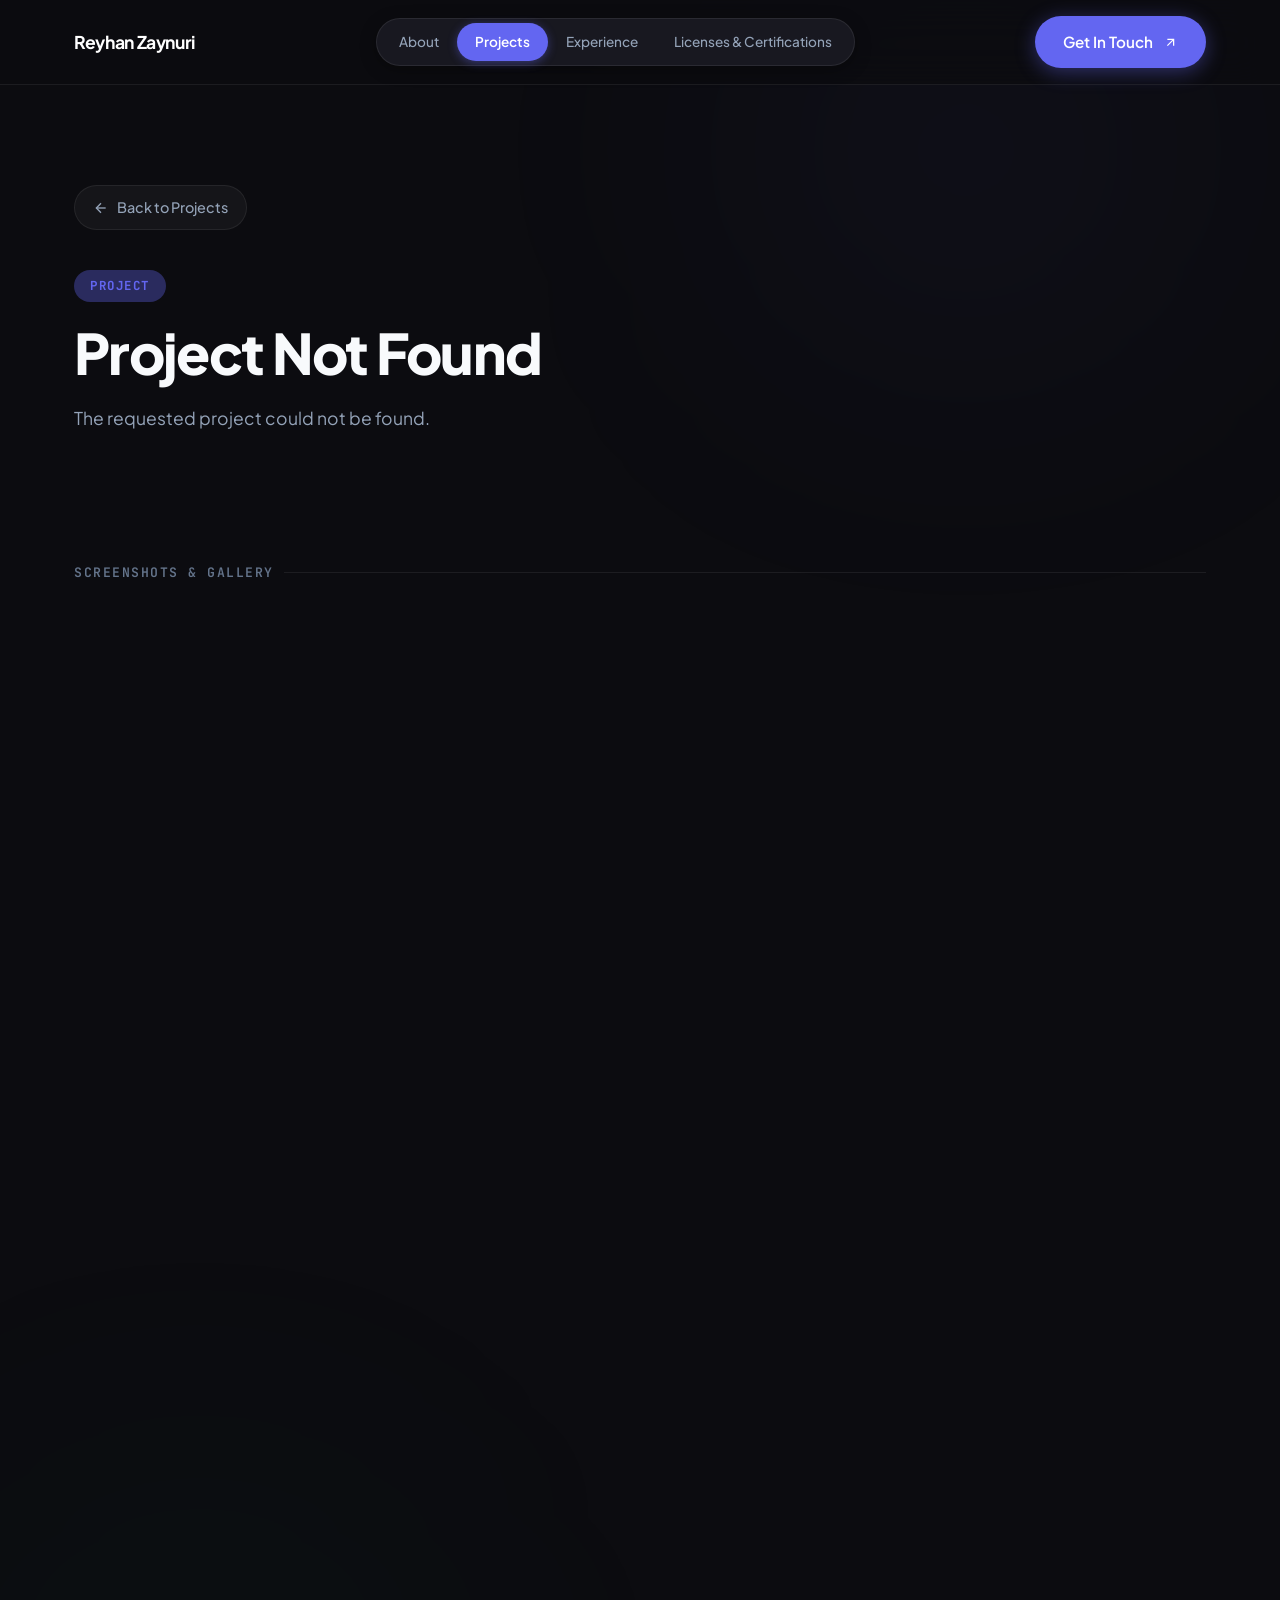
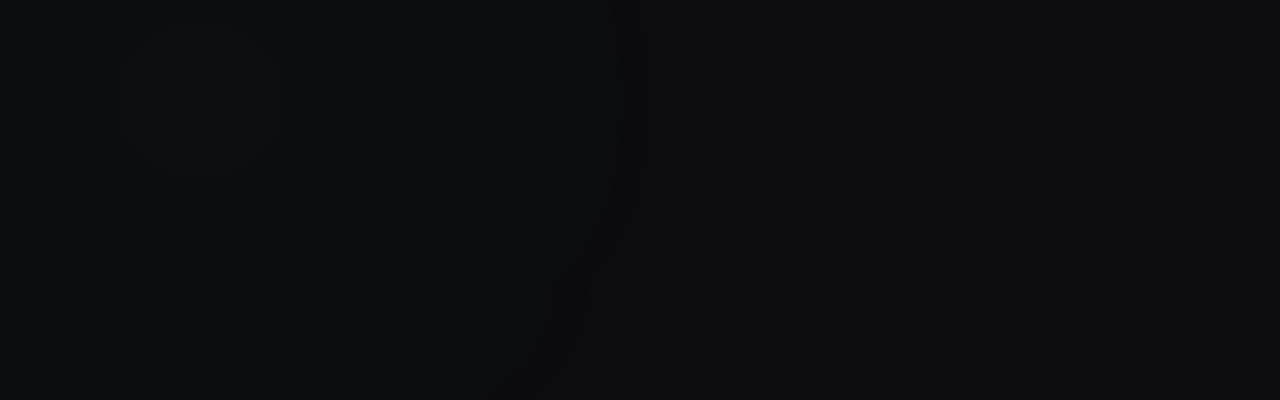
==== project.html @ a76ff831 "feat: add project detail page and screenshot gallery assets" ====
<!DOCTYPE html>
<html lang="en">

<head>
    <meta charset="UTF-8">
    <meta name="viewport" content="width=device-width, initial-scale=1.0">
    <title>Project Detail — Reyhan Zaynuri</title>
    <meta name="description" content="Project detail and screenshot gallery — Reyhan Zaynuri Software Engineer Portfolio.">

    <!-- Google Fonts -->
    <link rel="preconnect" href="https://fonts.googleapis.com">
    <link rel="preconnect" href="https://fonts.gstatic.com" crossorigin>
    <link
        href="https://fonts.googleapis.com/css2?family=Plus+Jakarta+Sans:wght@300;400;500;600;700;800&family=JetBrains+Mono:wght@400;500&display=swap"
        rel="stylesheet">

    <!-- Shared Stylesheet -->
    <link rel="stylesheet" href="style.css">

    <style>
        /* === Project Detail Page Styles === */

        .project-detail-page {
            min-height: 100vh;
            padding-top: 100px;
            padding-bottom: 80px;
        }

        /* Back Navigation */
        .back-nav {
            display: inline-flex;
            align-items: center;
            gap: 8px;
            color: var(--text-secondary);
            text-decoration: none;
            font-size: 0.9rem;
            font-weight: 500;
            padding: 10px 18px;
            border-radius: var(--radius-full);
            background: rgba(255, 255, 255, 0.04);
            border: 1px solid var(--border-subtle);
            transition: var(--transition);
            margin-bottom: 40px;
        }

        .back-nav:hover {
            color: var(--text-primary);
            background: rgba(255, 255, 255, 0.08);
            border-color: var(--border-hover);
        }

        .back-nav svg {
            transition: transform 0.2s ease;
        }

        .back-nav:hover svg {
            transform: translateX(-3px);
        }

        /* Project Hero Header */
        .project-hero {
            margin-bottom: 52px;
        }

        .project-hero-badge {
            display: inline-flex;
            align-items: center;
            gap: 8px;
            background: var(--accent-purple-glow);
            color: var(--accent-purple);
            padding: 6px 16px;
            border-radius: var(--radius-full);
            font-size: 0.78rem;
            font-weight: 700;
            font-family: var(--font-mono);
            letter-spacing: 1.5px;
            text-transform: uppercase;
            margin-bottom: 18px;
        }

        .project-hero-title {
            font-size: clamp(2.2rem, 5vw, 3.5rem);
            font-weight: 800;
            color: var(--text-primary);
            letter-spacing: -0.03em;
            line-height: 1.15;
            margin-bottom: 18px;
        }

        .project-hero-desc {
            font-size: 1.1rem;
            color: var(--text-secondary);
            line-height: 1.75;
            max-width: 700px;
        }

        /* Tech Stack Pills */
        .project-tech-stack {
            display: flex;
            flex-wrap: wrap;
            gap: 10px;
            margin-top: 28px;
        }

        .project-tech-stack .tag {
            font-size: 0.82rem;
            padding: 7px 16px;
            border-radius: var(--radius-full);
            background: rgba(255, 255, 255, 0.05);
            border: 1px solid var(--border-subtle);
            color: var(--text-secondary);
            font-weight: 500;
        }

        /* Gallery Section */
        .gallery-section {
            margin-top: 20px;
        }

        .gallery-label {
            display: flex;
            align-items: center;
            gap: 10px;
            font-family: var(--font-mono);
            font-size: 0.82rem;
            font-weight: 600;
            color: var(--text-muted);
            letter-spacing: 1.5px;
            text-transform: uppercase;
            margin-bottom: 28px;
        }

        .gallery-label::after {
            content: '';
            flex: 1;
            height: 1px;
            background: var(--border-subtle);
        }

        /* Masonry-style gallery grid */
        .gallery-grid {
            display: grid;
            grid-template-columns: repeat(auto-fill, minmax(320px, 1fr));
            gap: 18px;
        }

        .gallery-item {
            position: relative;
            border-radius: var(--radius-lg);
            overflow: hidden;
            background: var(--bg-card);
            border: 1px solid var(--border-card);
            cursor: pointer;
            transition: var(--transition);
        }

        .gallery-item:hover {
            border-color: var(--border-hover);
            transform: translateY(-4px);
            box-shadow: 0 16px 48px rgba(99, 102, 241, 0.12);
        }

        .gallery-item img {
            width: 100%;
            height: auto;
            display: block;
            transition: transform 0.4s cubic-bezier(0.16, 1, 0.3, 1);
        }

        .gallery-item:hover img {
            transform: scale(1.03);
        }

        .gallery-item-overlay {
            position: absolute;
            inset: 0;
            display: flex;
            align-items: center;
            justify-content: center;
            background: rgba(0, 0, 0, 0.5);
            opacity: 0;
            transition: opacity 0.3s ease;
        }

        .gallery-item:hover .gallery-item-overlay {
            opacity: 1;
        }

        .gallery-item-overlay svg {
            color: white;
            filter: drop-shadow(0 2px 8px rgba(0, 0, 0, 0.3));
        }

        /* Project Info Cards */
        .project-info-grid {
            display: grid;
            grid-template-columns: repeat(auto-fill, minmax(200px, 1fr));
            gap: 16px;
            margin-top: 36px;
            margin-bottom: 48px;
        }

        .project-info-card {
            background: var(--bg-card);
            border: 1px solid var(--border-card);
            border-radius: var(--radius-md);
            padding: 20px;
        }

        .project-info-card .info-label {
            font-family: var(--font-mono);
            font-size: 0.72rem;
            font-weight: 600;
            color: var(--text-muted);
            letter-spacing: 1.5px;
            text-transform: uppercase;
            margin-bottom: 8px;
        }

        .project-info-card .info-value {
            font-size: 1rem;
            font-weight: 600;
            color: var(--text-primary);
        }

        /* Lightbox */
        .lightbox {
            position: fixed;
            inset: 0;
            z-index: 3000;
            display: flex;
            align-items: center;
            justify-content: center;
            padding: 20px;
            opacity: 0;
            visibility: hidden;
            transition: opacity 0.3s ease, visibility 0.3s ease;
        }

        .lightbox.active {
            opacity: 1;
            visibility: visible;
        }

        .lightbox-backdrop {
            position: absolute;
            inset: 0;
            background: rgba(0, 0, 0, 0.92);
            backdrop-filter: blur(12px);
            -webkit-backdrop-filter: blur(12px);
        }

        .lightbox-content {
            position: relative;
            max-width: 95vw;
            max-height: 90vh;
            z-index: 1;
            transform: scale(0.92);
            transition: transform 0.3s cubic-bezier(0.16, 1, 0.3, 1);
        }

        .lightbox.active .lightbox-content {
            transform: scale(1);
        }

        .lightbox-content img {
            max-width: 100%;
            max-height: 85vh;
            width: auto;
            height: auto;
            border-radius: var(--radius-md);
            box-shadow: 0 25px 60px rgba(0, 0, 0, 0.7);
            display: block;
        }

        .lightbox-close {
            position: absolute;
            top: -48px;
            right: 0;
            width: 38px;
            height: 38px;
            border-radius: 50%;
            background: rgba(255, 255, 255, 0.1);
            border: 1px solid rgba(255, 255, 255, 0.15);
            color: white;
            cursor: pointer;
            display: flex;
            align-items: center;
            justify-content: center;
            transition: all 0.2s ease;
        }

        .lightbox-close:hover {
            background: rgba(255, 255, 255, 0.2);
        }

        .lightbox-nav {
            position: absolute;
            top: 50%;
            transform: translateY(-50%);
            width: 44px;
            height: 44px;
            border-radius: 50%;
            background: rgba(255, 255, 255, 0.08);
            border: 1px solid rgba(255, 255, 255, 0.12);
            color: white;
            cursor: pointer;
            display: flex;
            align-items: center;
            justify-content: center;
            transition: all 0.2s ease;
            z-index: 2;
        }

        .lightbox-nav:hover {
            background: rgba(255, 255, 255, 0.16);
        }

        .lightbox-prev {
            left: -60px;
        }

        .lightbox-next {
            right: -60px;
        }

        .lightbox-counter {
            text-align: center;
            margin-top: 16px;
            font-family: var(--font-mono);
            font-size: 0.82rem;
            color: rgba(255, 255, 255, 0.5);
        }

        /* Empty state */
        .gallery-empty {
            text-align: center;
            padding: 60px 20px;
            color: var(--text-muted);
        }

        .gallery-empty svg {
            margin-bottom: 16px;
            opacity: 0.4;
        }

        /* Responsive */
        @media (max-width: 768px) {
            .project-detail-page {
                padding-top: 80px;
                padding-bottom: 40px;
            }

            .gallery-grid {
                grid-template-columns: 1fr;
            }

            .project-info-grid {
                grid-template-columns: 1fr 1fr;
            }

            .lightbox-prev {
                left: 10px;
            }

            .lightbox-next {
                right: 10px;
            }

            .lightbox-nav {
                width: 36px;
                height: 36px;
            }
        }

        @media (max-width: 480px) {
            .project-info-grid {
                grid-template-columns: 1fr;
            }
        }
    </style>
</head>

<body>
    <!-- Ambient Background Glows -->
    <div class="ambient-glow glow-top" aria-hidden="true"></div>
    <div class="ambient-glow glow-middle" aria-hidden="true"></div>

    <!-- Navigation Header -->
    <header class="header">
        <div class="nav-container">
            <a href="index.html#about" class="brand">
                <span class="brand-name">Reyhan Zaynuri</span>
            </a>
            <nav class="nav-pills" role="navigation">
                <a href="index.html#about" class="nav-pill">About</a>
                <a href="index.html#projects" class="nav-pill active">Projects</a>
                <a href="index.html#experience" class="nav-pill">Experience</a>
                <a href="index.html#certifications" class="nav-pill">Licenses & Certifications</a>
            </nav>
            <a href="index.html#contact" class="btn btn-primary-glow btn-contact-desktop">
                <span>Get In Touch</span>
                <svg width="15" height="15" viewBox="0 0 24 24" fill="none" stroke="currentColor" stroke-width="2">
                    <line x1="7" y1="17" x2="17" y2="7"></line>
                    <polyline points="7 7 17 7 17 17"></polyline>
                </svg>
            </a>
        </div>
    </header>

    <main class="project-detail-page">
        <div class="container">
            <!-- Back Navigation -->
            <a href="index.html#projects" class="back-nav" id="backNav">
                <svg width="16" height="16" viewBox="0 0 24 24" fill="none" stroke="currentColor" stroke-width="2">
                    <line x1="19" y1="12" x2="5" y2="12"></line>
                    <polyline points="12 19 5 12 12 5"></polyline>
                </svg>
                <span>Back to Projects</span>
            </a>

            <!-- Project Hero -->
            <div class="project-hero" id="projectHero">
                <span class="project-hero-badge" id="projectCategory">PROJECT</span>
                <h1 class="project-hero-title" id="projectTitle">Loading...</h1>
                <p class="project-hero-desc" id="projectDesc"></p>
                <div class="project-tech-stack" id="projectTags"></div>
            </div>

            <!-- Project Info Cards -->
            <div class="project-info-grid" id="projectInfoGrid"></div>

            <!-- Gallery -->
            <div class="gallery-section">
                <div class="gallery-label">
                    <span>Screenshots & Gallery</span>
                </div>
                <div class="gallery-grid" id="galleryGrid"></div>
            </div>
        </div>
    </main>

    <!-- Lightbox -->
    <div class="lightbox" id="lightbox">
        <div class="lightbox-backdrop" id="lightboxBackdrop"></div>
        <button class="lightbox-nav lightbox-prev" id="lightboxPrev" aria-label="Previous image">
            <svg width="20" height="20" viewBox="0 0 24 24" fill="none" stroke="currentColor" stroke-width="2">
                <polyline points="15 18 9 12 15 6"></polyline>
            </svg>
        </button>
        <div class="lightbox-content">
            <button class="lightbox-close" id="lightboxClose" aria-label="Close lightbox">
                <svg width="18" height="18" viewBox="0 0 24 24" fill="none" stroke="currentColor" stroke-width="2">
                    <line x1="18" y1="6" x2="6" y2="18"></line>
                    <line x1="6" y1="6" x2="18" y2="18"></line>
                </svg>
            </button>
            <img src="" alt="" id="lightboxImage">
            <div class="lightbox-counter" id="lightboxCounter"></div>
        </div>
        <button class="lightbox-nav lightbox-next" id="lightboxNext" aria-label="Next image">
            <svg width="20" height="20" viewBox="0 0 24 24" fill="none" stroke="currentColor" stroke-width="2">
                <polyline points="9 18 15 12 9 6"></polyline>
            </svg>
        </button>
    </div>

    <script>
        // ====================================================================
        // Project Data Registry
        // ====================================================================
        const PROJECTS = {
            1: {
                title: 'DESKCASH',
                category: 'Desktop / Backend',
                desc: 'A Java-based application developed to streamline the management of raw materials and transactions in a café. Facilitates inventory tracking, order processing, and financial record-keeping to minimize errors and optimize café productivity.',
                tags: ['Java', 'MySQL', 'Desktop App'],
                info: [
                    { label: 'Platform', value: 'Desktop' },
                    { label: 'Language', value: 'Java' },
                    { label: 'Database', value: 'MySQL' },
                    { label: 'Type', value: 'POS System' }
                ],
                images: [
                    { webp: 'assets/app1/1741325775048.webp', fallback: 'assets/app1/1741325775048.jpeg', alt: 'DESKCASH — Main Dashboard' },
                    { webp: 'assets/app1/1741326310854.webp', fallback: 'assets/app1/1741326310854.jpeg', alt: 'DESKCASH — Transaction View' },
                    { webp: 'assets/app1/1741326540201.webp', fallback: 'assets/app1/1741326540201.jpeg', alt: 'DESKCASH — Inventory Management' }
                ]
            },
            2: {
                title: 'Coding Camp',
                category: 'Mobile',
                desc: 'A mobile-based learning platform developed using Kotlin, designed to provide structured IT learning modules for users of all levels with a user-friendly interface for an engaging learning experience.',
                tags: ['Kotlin', 'REST API', 'Android'],
                info: [
                    { label: 'Platform', value: 'Android' },
                    { label: 'Language', value: 'Kotlin' },
                    { label: 'Architecture', value: 'MVVM' },
                    { label: 'Type', value: 'E-Learning' }
                ],
                images: [
                    { webp: 'assets/app2/Screenshot_2025-03-08-12-24-49-491_com.cc.codingcamp.webp', fallback: 'assets/app2/Screenshot_2025-03-08-12-24-49-491_com.cc.codingcamp.jpg', alt: 'Coding Camp — Home Screen' },
                    { webp: 'assets/app2/Screenshot_2025-03-08-12-24-53-709_com.cc.codingcamp.webp', fallback: 'assets/app2/Screenshot_2025-03-08-12-24-53-709_com.cc.codingcamp.jpg', alt: 'Coding Camp — Module List' },
                    { webp: 'assets/app2/Screenshot_2025-03-08-13-08-29-680_com.cc.codingcamp.webp', fallback: 'assets/app2/Screenshot_2025-03-08-13-08-29-680_com.cc.codingcamp.jpg', alt: 'Coding Camp — Lesson View' },
                    { webp: 'assets/app2/Screenshot_2025-03-08-13-08-36-363_com.cc.codingcamp.webp', fallback: 'assets/app2/Screenshot_2025-03-08-13-08-36-363_com.cc.codingcamp.jpg', alt: 'Coding Camp — Profile' }
                ]
            },
            3: {
                title: 'Mobilink',
                category: 'Mobile',
                desc: 'A mobile-based car rental application designed to modernize and simplify vehicle booking. Offers a seamless platform for users to browse, reserve, and manage car rentals directly from their smartphones.',
                tags: ['Flutter', 'Dart', 'Cross-Platform'],
                info: [
                    { label: 'Platform', value: 'Cross-Platform' },
                    { label: 'Framework', value: 'Flutter' },
                    { label: 'Language', value: 'Dart' },
                    { label: 'Type', value: 'Car Rental' }
                ],
                images: [
                    { webp: 'assets/app3/Screenshot_2024-06-27-13-13-43-992_com.example.mobilink_v2.webp', fallback: 'assets/app3/Screenshot_2024-06-27-13-13-43-992_com.example.mobilink_v2.jpg', alt: 'Mobilink — Home Screen' },
                    { webp: 'assets/app3/Screenshot_2024-06-27-13-14-16-755_com.example.mobilink_v2.webp', fallback: 'assets/app3/Screenshot_2024-06-27-13-14-16-755_com.example.mobilink_v2.jpg', alt: 'Mobilink — Car Listing' },
                    { webp: 'assets/app3/Screenshot_2024-06-27-13-14-27-436_com.example.mobilink_v2.webp', fallback: 'assets/app3/Screenshot_2024-06-27-13-14-27-436_com.example.mobilink_v2.jpg', alt: 'Mobilink — Booking Detail' },
                    { webp: 'assets/app3/Screenshot_2024-06-27-13-16-26-995_com.example.mobilink_v2.webp', fallback: 'assets/app3/Screenshot_2024-06-27-13-16-26-995_com.example.mobilink_v2.jpg', alt: 'Mobilink — Reservation' },
                    { webp: 'assets/app3/Screenshot_2024-06-27-13-16-29-935_com.example.mobilink_v2.webp', fallback: 'assets/app3/Screenshot_2024-06-27-13-16-29-935_com.example.mobilink_v2.jpg', alt: 'Mobilink — Profile' }
                ]
            },
            4: {
                title: 'Easter Picture Adventure',
                category: 'Mobile',
                desc: 'Designed and developed a mobile picture-based crossword puzzle game tailored for children, featuring an engaging interface and an integrated scoring system to encourage learning through fun and interactive play.',
                tags: ['Kotlin', 'SQLite', 'Mobile Game'],
                info: [
                    { label: 'Platform', value: 'Android' },
                    { label: 'Language', value: 'Kotlin' },
                    { label: 'Database', value: 'SQLite' },
                    { label: 'Type', value: 'Educational Game' }
                ],
                images: [
                    { webp: 'assets/app4/easteregg.webp', fallback: 'assets/app4/easteregg.png', alt: 'Easter Picture Adventure — Game Screen' }
                ]
            },
            5: {
                title: 'Larvae Classification With MultiView CNN',
                category: 'AI / ML',
                desc: 'Deep learning-based image classification model to automatically identify mosquito larvae species from microscopic images. Classifies three medically important mosquito genera—Aedes, Anopheles, and Culex—for rapid vector surveillance.',
                tags: ['PyTorch', 'CNN', 'MobileFusionNet'],
                info: [
                    { label: 'Framework', value: 'PyTorch' },
                    { label: 'Model', value: 'MobileFusionNet' },
                    { label: 'Task', value: 'Classification' },
                    { label: 'Classes', value: '3 Genera' }
                ],
                images: [
                    { webp: 'assets/app5/1784559234186.webp', fallback: 'assets/app5/1784559234186.jpeg', alt: 'Larvae Classification — Model Overview' },
                    { webp: 'assets/app5/1784559233674.webp', fallback: 'assets/app5/1784559233674.jpeg', alt: 'Larvae Classification — Training Results' },
                    { webp: 'assets/app5/1784559234043.webp', fallback: 'assets/app5/1784559234043.jpeg', alt: 'Larvae Classification — Confusion Matrix' },
                    { webp: 'assets/app5/1784559234206.webp', fallback: 'assets/app5/1784559234206.jpeg', alt: 'Larvae Classification — Sample Predictions' },
                    { webp: 'assets/app5/1784559234252.webp', fallback: 'assets/app5/1784559234252.jpeg', alt: 'Larvae Classification — Architecture Diagram' }
                ]
            }
        };

        // ====================================================================
        // Page Initialization
        // ====================================================================
        document.addEventListener('DOMContentLoaded', () => {
            const params = new URLSearchParams(window.location.search);
            const projectId = parseInt(params.get('id'));
            const project = PROJECTS[projectId];

            if (!project) {
                document.getElementById('projectTitle').textContent = 'Project Not Found';
                document.getElementById('projectDesc').textContent = 'The requested project could not be found.';
                return;
            }

            // Update page title
            document.title = `${project.title} — Reyhan Zaynuri`;

            // Populate Hero
            document.getElementById('projectCategory').textContent = project.category;
            document.getElementById('projectTitle').textContent = project.title;
            document.getElementById('projectDesc').textContent = project.desc;

            // Tags
            const tagsContainer = document.getElementById('projectTags');
            project.tags.forEach(tag => {
                const span = document.createElement('span');
                span.className = 'tag';
                span.textContent = tag;
                tagsContainer.appendChild(span);
            });

            // Info Cards
            const infoGrid = document.getElementById('projectInfoGrid');
            project.info.forEach(item => {
                const card = document.createElement('div');
                card.className = 'project-info-card';
                card.innerHTML = `
                    <div class="info-label">${item.label}</div>
                    <div class="info-value">${item.value}</div>
                `;
                infoGrid.appendChild(card);
            });

            // Gallery
            const galleryGrid = document.getElementById('galleryGrid');
            if (project.images.length === 0) {
                galleryGrid.innerHTML = `
                    <div class="gallery-empty">
                        <svg width="48" height="48" viewBox="0 0 24 24" fill="none" stroke="currentColor" stroke-width="1.5">
                            <rect x="3" y="3" width="18" height="18" rx="2" ry="2"></rect>
                            <circle cx="8.5" cy="8.5" r="1.5"></circle>
                            <polyline points="21 15 16 10 5 21"></polyline>
                        </svg>
                        <p>No screenshots available for this project yet.</p>
                    </div>
                `;
                return;
            }

            project.images.forEach((img, idx) => {
                const item = document.createElement('div');
                item.className = 'gallery-item';
                item.setAttribute('data-index', idx);
                item.innerHTML = `
                    <picture>
                        <source srcset="${img.webp}" type="image/webp">
                        <img src="${img.fallback}" alt="${img.alt}" loading="lazy">
                    </picture>
                    <div class="gallery-item-overlay">
                        <svg width="32" height="32" viewBox="0 0 24 24" fill="none" stroke="currentColor" stroke-width="2">
                            <circle cx="11" cy="11" r="8"></circle>
                            <line x1="21" y1="21" x2="16.65" y2="16.65"></line>
                            <line x1="11" y1="8" x2="11" y2="14"></line>
                            <line x1="8" y1="11" x2="14" y2="11"></line>
                        </svg>
                    </div>
                `;
                galleryGrid.appendChild(item);
            });

            // ================================================================
            // Lightbox
            // ================================================================
            const lightbox = document.getElementById('lightbox');
            const lightboxImage = document.getElementById('lightboxImage');
            const lightboxCounter = document.getElementById('lightboxCounter');
            let currentIndex = 0;
            const images = project.images;

            function openLightbox(index) {
                currentIndex = index;
                updateLightboxImage();
                lightbox.classList.add('active');
                document.body.style.overflow = 'hidden';
            }

            function closeLightbox() {
                lightbox.classList.remove('active');
                document.body.style.overflow = '';
            }

            function updateLightboxImage() {
                const img = images[currentIndex];
                lightboxImage.src = img.webp || img.fallback;
                lightboxImage.alt = img.alt;
                lightboxCounter.textContent = `${currentIndex + 1} / ${images.length}`;
            }

            function prevImage() {
                currentIndex = (currentIndex - 1 + images.length) % images.length;
                updateLightboxImage();
            }

            function nextImage() {
                currentIndex = (currentIndex + 1) % images.length;
                updateLightboxImage();
            }

            document.querySelectorAll('.gallery-item').forEach(item => {
                item.addEventListener('click', () => {
                    openLightbox(parseInt(item.getAttribute('data-index')));
                });
            });

            document.getElementById('lightboxClose').addEventListener('click', closeLightbox);
            document.getElementById('lightboxBackdrop').addEventListener('click', closeLightbox);
            document.getElementById('lightboxPrev').addEventListener('click', prevImage);
            document.getElementById('lightboxNext').addEventListener('click', nextImage);

            document.addEventListener('keydown', (e) => {
                if (!lightbox.classList.contains('active')) return;
                if (e.key === 'Escape') closeLightbox();
                if (e.key === 'ArrowLeft') prevImage();
                if (e.key === 'ArrowRight') nextImage();
            });
        });
    </script>
</body>

</html>
---- style.css ----
/* ==========================================================================
   RAYHAN ZAYNURI — PORTFOLIO STYLESHEET
   A modern, dark-mode, high-precision engineering portfolio.
   ========================================================================== */

/* --- CSS Variables & Design Tokens --- */
:root {
    --bg-main: #0c0c10;
    --bg-surface: #141419;
    --bg-surface-elevated: #1a1a22;
    --bg-card: #15151c;
    --bg-card-hover: #1c1c26;
    
    --border-subtle: rgba(255, 255, 255, 0.07);
    --border-card: rgba(255, 255, 255, 0.08);
    --border-hover: rgba(139, 92, 246, 0.35);

    --text-primary: #f8fafc;
    --text-secondary: #94a3b8;
    --text-muted: #64748b;
    --text-dim: #475569;

    --accent-purple: #6366f1;
    --accent-purple-glow: rgba(99, 102, 241, 0.35);
    --accent-purple-hover: #4f46e5;
    
    --accent-green: #10b981;
    --accent-green-bg: rgba(16, 185, 129, 0.12);
    --accent-green-border: rgba(16, 185, 129, 0.3);

    --accent-cyan: #06b6d4;
    --accent-cyan-bg: rgba(6, 182, 212, 0.12);

    --font-sans: 'Plus Jakarta Sans', -apple-system, BlinkMacSystemFont, 'Segoe UI', Roboto, sans-serif;
    --font-mono: 'JetBrains Mono', monospace;

    --radius-sm: 8px;
    --radius-md: 12px;
    --radius-lg: 18px;
    --radius-full: 9999px;

    --transition: all 0.25s cubic-bezier(0.16, 1, 0.3, 1);
}

/* --- Base Reset --- */
*, *::before, *::after {
    box-sizing: border-box;
    margin: 0;
    padding: 0;
}

html {
    scroll-behavior: smooth;
    font-size: 16px;
    background-color: var(--bg-main);
    color: var(--text-primary);
}

body {
    font-family: var(--font-sans);
    line-height: 1.6;
    background-color: var(--bg-main);
    color: var(--text-primary);
    overflow-x: hidden;
    position: relative;
    -webkit-font-smoothing: antialiased;
    -moz-osx-font-smoothing: grayscale;
}

a {
    color: inherit;
    text-decoration: none;
    transition: var(--transition);
}

button {
    font-family: inherit;
    cursor: pointer;
    border: none;
    outline: none;
    background: none;
    transition: var(--transition);
}

img {
    max-width: 100%;
    height: auto;
    display: block;
}

.container {
    width: 100%;
    max-width: 1180px;
    margin: 0 auto;
    padding: 0 24px;
}

/* --- Ambient Background Glows --- */
.ambient-glow {
    position: absolute;
    pointer-events: none;
    border-radius: 50%;
    filter: blur(140px);
    z-index: 0;
}

.glow-top {
    top: -100px;
    right: 5%;
    width: 500px;
    height: 500px;
    background: radial-gradient(circle, rgba(99, 102, 241, 0.12) 0%, rgba(99, 102, 241, 0) 70%);
}

.glow-middle {
    top: 1400px;
    left: -100px;
    width: 600px;
    height: 600px;
    background: radial-gradient(circle, rgba(16, 185, 129, 0.06) 0%, rgba(16, 185, 129, 0) 70%);
}

/* --- Badges & Pills --- */
.badge {
    display: inline-flex;
    align-items: center;
    gap: 7px;
    font-size: 0.75rem;
    font-weight: 600;
    padding: 4px 12px;
    border-radius: var(--radius-full);
    letter-spacing: 0.02em;
}

.status-badge {
    background: var(--accent-green-bg);
    color: var(--accent-green);
    border: 1px solid var(--accent-green-border);
}

.status-dot {
    width: 6px;
    height: 6px;
    border-radius: 50%;
    background-color: var(--accent-green);
    box-shadow: 0 0 8px var(--accent-green);
    animation: pulse 2s infinite ease-in-out;
}

@keyframes pulse {
    0%, 100% { opacity: 1; transform: scale(1); }
    50% { opacity: 0.5; transform: scale(0.85); }
}

.section-badge {
    display: inline-block;
    font-family: var(--font-mono);
    font-size: 0.8rem;
    font-weight: 600;
    color: #a5b4fc;
    letter-spacing: 0.06em;
    margin-bottom: 12px;
}

.badge-green {
    color: #34d399 !important;
}

/* --- Section Headings --- */
.section {
    padding: 96px 0;
    position: relative;
    z-index: 1;
}

.section-header-left {
    max-width: 600px;
    margin-bottom: 40px;
}

.section-center-header {
    text-align: center;
    max-width: 650px;
    margin: 0 auto 56px auto;
}

.section-title {
    font-size: 2.5rem;
    font-weight: 800;
    letter-spacing: -0.03em;
    color: #ffffff;
    margin-bottom: 12px;
    line-height: 1.15;
}

.section-desc {
    color: var(--text-secondary);
    font-size: 1.05rem;
    line-height: 1.6;
}

/* --- Navigation Header --- */
.header {
    position: sticky;
    top: 0;
    left: 0;
    width: 100%;
    z-index: 100;
    backdrop-filter: blur(20px);
    -webkit-backdrop-filter: blur(20px);
    background: rgba(12, 12, 16, 0.78);
    border-bottom: 1px solid var(--border-subtle);
    padding: 16px 0;
}

.nav-container {
    max-width: 1180px;
    margin: 0 auto;
    padding: 0 24px;
    display: flex;
    align-items: center;
    justify-content: space-between;
    gap: 20px;
}

.brand {
    display: flex;
    align-items: center;
    gap: 12px;
}

.brand-name {
    font-size: 1.1rem;
    font-weight: 700;
    color: #ffffff;
    letter-spacing: -0.02em;
}

/* Pill Navigation Center Bar */
.nav-pills {
    display: flex;
    align-items: center;
    background: #181820;
    border: 1px solid rgba(255, 255, 255, 0.08);
    padding: 4px;
    border-radius: var(--radius-full);
    box-shadow: 0 4px 16px rgba(0, 0, 0, 0.35);
}

.nav-pill {
    padding: 8px 18px;
    font-size: 0.85rem;
    font-weight: 500;
    color: var(--text-secondary);
    border-radius: var(--radius-full);
    transition: var(--transition);
}

.nav-pill:hover {
    color: #ffffff;
}

.nav-pill.active {
    background: var(--accent-purple);
    color: #ffffff;
    font-weight: 600;
    box-shadow: 0 2px 10px rgba(99, 102, 241, 0.4);
}

/* Header Action Button */
.btn-outline-sm {
    display: inline-flex;
    align-items: center;
    padding: 8px 18px;
    font-size: 0.85rem;
    font-weight: 600;
    color: #ffffff;
    background: rgba(255, 255, 255, 0.03);
    border: 1px solid rgba(255, 255, 255, 0.15);
    border-radius: var(--radius-full);
}

.btn-outline-sm:hover {
    background: rgba(255, 255, 255, 0.08);
    border-color: rgba(255, 255, 255, 0.3);
}

/* --- Mobile Menu Button & Drawer --- */
.mobile-menu-btn {
    display: none;
    width: 42px;
    height: 42px;
    border-radius: var(--radius-md);
    background: #171720;
    border: 1px solid var(--border-card);
    align-items: center;
    justify-content: center;
    color: #ffffff;
    cursor: pointer;
    z-index: 102;
    transition: var(--transition);
    touch-action: manipulation;
}

.mobile-menu-btn:hover,
.mobile-menu-btn:active {
    background: #20202d;
    border-color: rgba(255, 255, 255, 0.2);
}

.hamburger-box {
    width: 20px;
    height: 14px;
    position: relative;
    display: flex;
    flex-direction: column;
    justify-content: space-between;
}

.hamburger-line {
    display: block;
    width: 100%;
    height: 2px;
    background-color: #ffffff;
    border-radius: 2px;
    transition: transform 0.3s cubic-bezier(0.16, 1, 0.3, 1), opacity 0.2s ease;
    transform-origin: center;
}

/* Active hamburger state (transforms into X) */
.mobile-menu-btn.active .line-1 {
    transform: translateY(6px) rotate(45deg);
}

.mobile-menu-btn.active .line-2 {
    opacity: 0;
    transform: scaleX(0);
}

.mobile-menu-btn.active .line-3 {
    transform: translateY(-6px) rotate(-45deg);
}

/* Mobile Drawer Backdrop */
.mobile-drawer-backdrop {
    position: fixed;
    top: 0;
    left: 0;
    width: 100vw;
    height: 100vh;
    background: rgba(0, 0, 0, 0.68);
    backdrop-filter: blur(8px);
    -webkit-backdrop-filter: blur(8px);
    z-index: 98;
    opacity: 0;
    visibility: hidden;
    transition: opacity 0.3s ease, visibility 0.3s ease;
    pointer-events: none;
}

.mobile-drawer-backdrop.active {
    opacity: 1;
    visibility: visible;
    pointer-events: auto;
}

/* Mobile Drawer Panel */
.mobile-drawer {
    position: fixed;
    top: 69px;
    left: 0;
    width: 100%;
    max-height: calc(100vh - 69px);
    overflow-y: auto;
    -webkit-overflow-scrolling: touch;
    background: rgba(14, 14, 19, 0.96);
    backdrop-filter: blur(24px);
    -webkit-backdrop-filter: blur(24px);
    border-bottom: 1px solid rgba(255, 255, 255, 0.1);
    box-shadow: 0 20px 40px rgba(0, 0, 0, 0.65);
    z-index: 99;
    transform: translateY(-100%);
    opacity: 0;
    visibility: hidden;
    transition: transform 0.35s cubic-bezier(0.16, 1, 0.3, 1), opacity 0.25s ease, visibility 0.35s ease;
}

.mobile-drawer.active {
    transform: translateY(0);
    opacity: 1;
    visibility: visible;
}

.mobile-drawer-inner {
    padding: 24px 20px 32px 20px;
    display: flex;
    flex-direction: column;
    gap: 20px;
    max-width: 480px;
    margin: 0 auto;
}

.mobile-drawer-header {
    display: flex;
    align-items: center;
    padding-bottom: 12px;
    border-bottom: 1px solid rgba(255, 255, 255, 0.06);
}

.mobile-nav-links {
    display: flex;
    flex-direction: column;
    gap: 8px;
}

.mobile-nav-link {
    display: flex;
    align-items: center;
    gap: 16px;
    padding: 13px 18px;
    border-radius: var(--radius-md);
    background: rgba(255, 255, 255, 0.02);
    border: 1px solid rgba(255, 255, 255, 0.05);
    transition: var(--transition);
}

.mobile-nav-num {
    font-family: var(--font-mono);
    font-size: 0.75rem;
    color: var(--accent-purple);
    font-weight: 600;
}

.mobile-nav-title {
    font-size: 1.02rem;
    font-weight: 600;
    color: #e2e8f0;
}

.mobile-nav-link:hover,
.mobile-nav-link.active {
    background: rgba(99, 102, 241, 0.12);
    border-color: rgba(99, 102, 241, 0.35);
}

.mobile-nav-link.active .mobile-nav-title {
    color: #ffffff;
}

.mobile-drawer-footer {
    display: flex;
    flex-direction: column;
    gap: 16px;
    padding-top: 14px;
    border-top: 1px solid rgba(255, 255, 255, 0.06);
}

.mobile-contact-btn {
    width: 100%;
    justify-content: center;
    padding: 13px 20px;
}

.mobile-drawer-socials {
    display: flex;
    justify-content: center;
    gap: 12px;
}

/* Prevent body scroll when menu open */
body.menu-open {
    overflow: hidden !important;
}

/* --- Floating Back To Top Button --- */
.back-to-top-btn {
    position: fixed;
    bottom: 24px;
    right: 20px;
    width: 44px;
    height: 44px;
    border-radius: 50%;
    background: #1e1e28;
    color: #ffffff;
    border: 1px solid rgba(255, 255, 255, 0.15);
    display: flex;
    align-items: center;
    justify-content: center;
    box-shadow: 0 10px 25px rgba(0, 0, 0, 0.5);
    opacity: 0;
    visibility: hidden;
    transform: translateY(16px) scale(0.9);
    transition: all 0.3s cubic-bezier(0.16, 1, 0.3, 1);
    z-index: 90;
    cursor: pointer;
    touch-action: manipulation;
}

.back-to-top-btn.show {
    opacity: 1;
    visibility: visible;
    transform: translateY(0) scale(1);
}

.back-to-top-btn:hover,
.back-to-top-btn:active {
    background: var(--accent-purple);
    border-color: var(--accent-purple);
    transform: translateY(-2px) scale(1.05);
    box-shadow: 0 12px 28px rgba(99, 102, 241, 0.45);
}

/* --- Hero Section --- */
.hero-section {
    padding: 100px 0 80px 0;
    position: relative;
    z-index: 1;
    overflow: hidden;
}

.hero-container {
    display: grid;
    grid-template-columns: 1.25fr 0.9fr;
    align-items: center;
    gap: 48px;
}

.hero-content {
    max-width: 620px;
}

.hero-title {
    font-size: 5.5rem;
    font-weight: 800;
    line-height: 1;
    letter-spacing: -0.04em;
    color: #ffffff;
    margin-bottom: 16px;
}

.title-dot {
    color: #818cf8;
}

.hero-subtitle {
    font-size: 1.35rem;
    font-weight: 500;
    color: #e2e8f0;
    margin-bottom: 22px;
    letter-spacing: -0.01em;
}

.hero-desc {
    font-size: 1.05rem;
    line-height: 1.7;
    color: var(--text-secondary);
    margin-bottom: 36px;
}

.hero-connect {
    margin-bottom: 40px;
}

.connect-label {
    display: block;
    font-family: var(--font-mono);
    font-size: 0.72rem;
    font-weight: 600;
    letter-spacing: 0.08em;
    color: var(--text-dim);
    margin-bottom: 12px;
}

.social-links {
    display: flex;
    gap: 12px;
}

.social-btn {
    width: 44px;
    height: 44px;
    border-radius: 50%;
    background: #171720;
    border: 1px solid var(--border-card);
    display: flex;
    align-items: center;
    justify-content: center;
    color: var(--text-secondary);
    transition: var(--transition);
}

.social-btn:hover {
    color: #ffffff;
    background: #20202d;
    border-color: rgba(255, 255, 255, 0.2);
    transform: translateY(-2px);
}

.scroll-explore {
    display: inline-flex;
    align-items: center;
    gap: 8px;
    font-size: 0.85rem;
    color: var(--text-muted);
    font-weight: 500;
}

.scroll-explore:hover {
    color: #ffffff;
}

.scroll-explore svg {
    animation: bounce 2s infinite ease-in-out;
}

@keyframes bounce {
    0%, 100% { transform: translateY(0); }
    50% { transform: translateY(4px); }
}

/* Hero Avatar Image */
.hero-image-wrapper {
    position: relative;
    display: flex;
    justify-content: center;
    align-items: flex-end;
}

.hero-avatar-glow {
    position: absolute;
    width: 320px;
    height: 320px;
    border-radius: 50%;
    background: radial-gradient(circle, rgba(99, 102, 241, 0.2) 0%, rgba(99, 102, 241, 0) 70%);
    bottom: 40px;
    z-index: 1;
    pointer-events: none;
}

.hero-avatar-picture {
    display: contents;
}

.hero-avatar {
    position: relative;
    z-index: 2;
    width: 100%;
    max-width: 340px;
    height: auto;
    object-fit: contain;
    filter: drop-shadow(0 20px 40px rgba(0, 0, 0, 0.6));
    user-select: none;
}

/* --- Projects Section --- */
.projects-section {
    background: linear-gradient(180deg, var(--bg-main) 0%, #0d0d12 100%);
}

.section-header-row {
    display: flex;
    align-items: flex-end;
    justify-content: space-between;
    gap: 24px;
    margin-bottom: 48px;
    flex-wrap: wrap;
}

.filter-pills {
    display: flex;
    gap: 8px;
    background: #171720;
    border: 1px solid var(--border-card);
    padding: 4px;
    border-radius: var(--radius-full);
}

.filter-btn {
    padding: 6px 16px;
    border-radius: var(--radius-full);
    font-size: 0.82rem;
    font-weight: 500;
    color: var(--text-secondary);
}

.filter-btn:hover {
    color: #ffffff;
}

.filter-btn.active {
    background: var(--accent-purple);
    color: #ffffff;
    font-weight: 600;
}

/* Projects Grid */
.projects-grid {
    display: grid;
    grid-template-columns: repeat(3, 1fr);
    gap: 24px;
}

.project-card {
    background: var(--bg-surface);
    border: 1px solid var(--border-card);
    border-radius: var(--radius-lg);
    overflow: hidden;
    display: flex;
    flex-direction: column;
    transition: var(--transition);
}

.project-card:hover {
    border-color: var(--border-hover);
    transform: translateY(-5px);
    box-shadow: 0 20px 40px rgba(0, 0, 0, 0.45);
}

.project-thumb-box {
    position: relative;
    width: 100%;
    aspect-ratio: 16 / 9;
    background: #09090c;
    overflow: hidden;
    border-bottom: 1px solid var(--border-subtle);
}

.project-thumb-picture {
    display: contents;
}

.project-thumb {
    width: 100%;
    height: 100%;
    object-fit: cover;
    transition: transform 0.4s ease;
}

.project-card:hover .project-thumb {
    transform: scale(1.04);
}

.project-body {
    padding: 24px;
    display: flex;
    flex-direction: column;
    flex-grow: 1;
}

.project-title {
    font-size: 1.25rem;
    font-weight: 700;
    color: #ffffff;
    margin-bottom: 10px;
    letter-spacing: -0.01em;
}

.project-desc {
    font-size: 0.9rem;
    line-height: 1.6;
    color: var(--text-secondary);
    margin-bottom: 20px;
    flex-grow: 1;
}

.project-tags {
    display: flex;
    flex-wrap: wrap;
    gap: 6px;
    margin-bottom: 20px;
}

.tag {
    font-family: var(--font-mono);
    font-size: 0.72rem;
    font-weight: 500;
    padding: 4px 10px;
    border-radius: 6px;
    background: #1f1f2a;
    color: #cbd5e1;
    border: 1px solid rgba(255, 255, 255, 0.05);
}

.project-link {
    display: inline-flex;
    align-items: center;
    gap: 6px;
    font-size: 0.88rem;
    font-weight: 600;
    color: #a5b4fc;
}

.project-link svg {
    transition: transform 0.2s ease;
}

.project-card:hover .project-link {
    color: #ffffff;
}

.project-card:hover .project-link svg {
    transform: translate(3px, -3px);
}

/* --- Experience Timeline Section --- */
.experience-section {
    background-color: var(--bg-main);
    border-top: 1px solid var(--border-subtle);
}

.timeline-container {
    position: relative;
    max-width: 860px;
    margin: 0 auto;
    padding-left: 36px;
}

.timeline-track {
    position: absolute;
    left: 7px;
    top: 20px;
    bottom: 20px;
    width: 2px;
    background: linear-gradient(180deg, var(--accent-purple) 0%, rgba(255, 255, 255, 0.08) 100%);
}

.timeline-item {
    position: relative;
    margin-bottom: 32px;
}

.timeline-item:last-child {
    margin-bottom: 0;
}

.timeline-marker {
    position: absolute;
    left: -36px;
    top: 24px;
    display: flex;
    align-items: center;
    justify-content: center;
    width: 16px;
    height: 16px;
}

.marker-dot {
    width: 10px;
    height: 10px;
    border-radius: 50%;
    background: #2c2c38;
    border: 2px solid var(--bg-main);
    transition: var(--transition);
}

.active-dot {
    background: var(--accent-purple);
    box-shadow: 0 0 12px var(--accent-purple);
}

.timeline-card {
    background: var(--bg-surface);
    border: 1px solid var(--border-card);
    border-radius: var(--radius-lg);
    padding: 28px 32px;
    transition: var(--transition);
}

.timeline-card:hover {
    border-color: rgba(255, 255, 255, 0.16);
    background: #181822;
    transform: translateX(4px);
}

.timeline-card-header {
    display: flex;
    justify-content: space-between;
    align-items: flex-start;
    margin-bottom: 14px;
    gap: 16px;
    flex-wrap: wrap;
}

.role-title {
    font-size: 1.25rem;
    font-weight: 700;
    color: #ffffff;
    margin-bottom: 4px;
}

.company-name {
    font-size: 0.95rem;
    font-weight: 600;
    color: #38bdf8;
}

.period-pill {
    font-family: var(--font-mono);
    font-size: 0.78rem;
    font-weight: 600;
    padding: 4px 12px;
    border-radius: var(--radius-full);
    background: #1d1d28;
    color: var(--text-secondary);
    border: 1px solid rgba(255, 255, 255, 0.06);
}

.current-pill {
    color: #34d399;
    background: rgba(16, 185, 129, 0.1);
    border-color: rgba(16, 185, 129, 0.25);
}

.timeline-text {
    font-size: 0.92rem;
    line-height: 1.65;
    color: var(--text-secondary);
    margin-bottom: 18px;
}

.timeline-tags {
    display: flex;
    flex-wrap: wrap;
    gap: 8px;
}

/* --- Licenses & Certifications Section --- */
.certs-section {
    border-top: 1px solid var(--border-subtle);
    background: linear-gradient(180deg, #0d0d12 0%, var(--bg-main) 100%);
}

.certs-grid {
    display: grid;
    grid-template-columns: repeat(3, 1fr);
    gap: 24px;
}

.cert-card {
    background: var(--bg-surface);
    border: 1px solid var(--border-card);
    border-radius: var(--radius-lg);
    padding: 28px;
    display: flex;
    flex-direction: column;
    transition: var(--transition);
}

.cert-card:hover {
    border-color: var(--border-hover);
    transform: translateY(-5px);
    box-shadow: 0 20px 40px rgba(0, 0, 0, 0.4);
}

.cert-top {
    display: flex;
    justify-content: space-between;
    align-items: center;
    margin-bottom: 20px;
}

.cert-icon-box {
    width: 48px;
    height: 48px;
    border-radius: var(--radius-md);
    display: flex;
    align-items: center;
    justify-content: center;
}

.icon-purple {
    background: rgba(99, 102, 241, 0.12);
    color: #818cf8;
    border: 1px solid rgba(99, 102, 241, 0.25);
}

.icon-emerald {
    background: rgba(16, 185, 129, 0.12);
    color: #34d399;
    border: 1px solid rgba(16, 185, 129, 0.25);
}

.icon-cyan {
    background: rgba(6, 182, 212, 0.12);
    color: #38bdf8;
    border: 1px solid rgba(6, 182, 212, 0.25);
}

.icon-blue {
    background: rgba(59, 130, 246, 0.12);
    color: #60a5fa;
    border: 1px solid rgba(59, 130, 246, 0.25);
}

.icon-amber {
    background: rgba(245, 158, 11, 0.12);
    color: #fbbf24;
    border: 1px solid rgba(245, 158, 11, 0.25);
}

.icon-rose {
    background: rgba(244, 63, 94, 0.12);
    color: #fb7185;
    border: 1px solid rgba(244, 63, 94, 0.25);
}

.icon-orange {
    background: rgba(249, 115, 22, 0.12);
    color: #fb923c;
    border: 1px solid rgba(249, 115, 22, 0.25);
}

.verified-badge {
    background: rgba(16, 185, 129, 0.1);
    color: #34d399;
    border: 1px solid rgba(16, 185, 129, 0.25);
}

.expired-badge {
    background: rgba(148, 163, 184, 0.1);
    color: #94a3b8;
    border: 1px solid rgba(148, 163, 184, 0.25);
}

.expired-badge .status-dot {
    background: #94a3b8;
    box-shadow: none;
    animation: none;
}

.cert-title {
    font-size: 1.15rem;
    font-weight: 700;
    color: #ffffff;
    margin-bottom: 8px;
    line-height: 1.35;
}

.cert-issuer {
    font-size: 0.85rem;
    color: var(--text-muted);
    margin-bottom: 16px;
}

.cert-id-box {
    display: flex;
    align-items: center;
    justify-content: space-between;
    background: #0f0f15;
    border: 1px solid rgba(255, 255, 255, 0.06);
    border-radius: var(--radius-sm);
    padding: 8px 12px;
    margin-bottom: 18px;
}

.cert-id-label {
    font-family: var(--font-mono);
    font-size: 0.8rem;
    color: #cbd5e1;
}

.copy-btn {
    color: var(--text-muted);
    padding: 4px;
    border-radius: 4px;
    display: flex;
    align-items: center;
    justify-content: center;
}

.copy-btn:hover {
    color: #ffffff;
    background: rgba(255, 255, 255, 0.1);
}

.cert-tags {
    display: flex;
    flex-wrap: wrap;
    gap: 6px;
    margin-bottom: 24px;
    flex-grow: 1;
}

.btn-secondary-card {
    display: flex;
    align-items: center;
    justify-content: center;
    gap: 8px;
    width: 100%;
    padding: 10px;
    background: #1c1c27;
    border: 1px solid rgba(255, 255, 255, 0.08);
    border-radius: var(--radius-md);
    font-size: 0.88rem;
    font-weight: 600;
    color: #ffffff;
    transition: var(--transition);
}

.btn-secondary-card:hover {
    background: #252533;
    border-color: rgba(255, 255, 255, 0.18);
}

/* --- Contact Section --- */
.contact-section {
    padding-bottom: 100px;
}

.cta-banner {
    background: linear-gradient(135deg, #16161f 0%, #13131a 100%);
    border: 1px solid rgba(255, 255, 255, 0.1);
    border-radius: 24px;
    padding: 56px 64px;
    display: grid;
    grid-template-columns: 1.3fr 1fr;
    gap: 56px;
    align-items: center;
    box-shadow: 0 30px 60px rgba(0, 0, 0, 0.45);
    position: relative;
    overflow: hidden;
}

.cta-banner::before {
    content: '';
    position: absolute;
    top: 0;
    left: 0;
    width: 350px;
    height: 350px;
    background: radial-gradient(circle, rgba(99, 102, 241, 0.12) 0%, transparent 70%);
    pointer-events: none;
}

.cta-badge {
    margin-bottom: 20px;
}

.cta-title {
    font-size: 2.5rem;
    font-weight: 800;
    line-height: 1.2;
    letter-spacing: -0.03em;
    color: #ffffff;
    margin-bottom: 16px;
}

.cta-desc {
    font-size: 1rem;
    line-height: 1.65;
    color: var(--text-secondary);
    margin-bottom: 32px;
}

.btn-primary-glow {
    display: inline-flex;
    align-items: center;
    gap: 10px;
    background: var(--accent-purple);
    color: #ffffff;
    padding: 14px 28px;
    border-radius: var(--radius-full);
    font-size: 0.95rem;
    font-weight: 600;
    box-shadow: 0 4px 20px rgba(99, 102, 241, 0.4);
    transition: var(--transition);
}

.btn-primary-glow:hover {
    background: var(--accent-purple-hover);
    transform: translateY(-2px);
    box-shadow: 0 8px 25px rgba(99, 102, 241, 0.55);
}

/* Direct Channels Box */
.direct-channels-card {
    background: #111116;
    border: 1px solid rgba(255, 255, 255, 0.08);
    border-radius: var(--radius-lg);
    padding: 28px;
}

.channels-title {
    display: block;
    font-family: var(--font-mono);
    font-size: 0.78rem;
    font-weight: 600;
    letter-spacing: 0.06em;
    color: var(--text-muted);
    margin-bottom: 20px;
}

.channel-row {
    display: flex;
    align-items: center;
    justify-content: space-between;
    background: #181820;
    border: 1px solid rgba(255, 255, 255, 0.05);
    border-radius: var(--radius-md);
    padding: 12px 16px;
    margin-bottom: 12px;
}

.channel-info {
    display: flex;
    align-items: center;
    gap: 12px;
}

.channel-icon {
    width: 32px;
    height: 32px;
    border-radius: 8px;
    background: #232330;
    display: flex;
    align-items: center;
    justify-content: center;
    color: #a5b4fc;
}

.channel-val {
    font-size: 0.88rem;
    color: #e2e8f0;
    font-weight: 500;
}

.channel-action-btn {
    font-size: 0.82rem;
    font-weight: 600;
    padding: 6px 14px;
    border-radius: var(--radius-full);
    background: #252533;
    color: #ffffff;
    border: 1px solid rgba(255, 255, 255, 0.08);
}

.channel-action-btn:hover {
    background: var(--accent-purple);
}

.channels-social-footer {
    display: flex;
    gap: 10px;
    margin-top: 20px;
    padding-top: 18px;
    border-top: 1px solid rgba(255, 255, 255, 0.06);
}

.channel-social-btn {
    width: 36px;
    height: 36px;
    border-radius: 8px;
    background: #181820;
    border: 1px solid rgba(255, 255, 255, 0.06);
    display: flex;
    align-items: center;
    justify-content: center;
    color: var(--text-secondary);
}

.channel-social-btn:hover {
    color: #ffffff;
    background: #252533;
    border-color: rgba(255, 255, 255, 0.2);
}

/* --- Footer --- */
.footer {
    background: #09090d;
    border-top: 1px solid var(--border-subtle);
    padding: 64px 0 36px 0;
}

.footer-container {
    display: flex;
    flex-direction: column;
    gap: 40px;
}

.footer-top-row {
    display: flex;
    justify-content: space-between;
    align-items: flex-start;
    gap: 32px;
    flex-wrap: wrap;
}

.footer-brand {
    max-width: 440px;
}

.footer-brand-title {
    display: flex;
    align-items: center;
    gap: 12px;
    margin-bottom: 12px;
}

.footer-subtext {
    font-size: 0.92rem;
    color: var(--text-muted);
    line-height: 1.6;
}

.footer-links {
    display: flex;
    gap: 24px;
    flex-wrap: wrap;
}

.footer-links a {
    font-size: 0.92rem;
    color: var(--text-secondary);
    font-weight: 500;
}

.footer-links a:hover {
    color: #ffffff;
}

.footer-bottom-row {
    display: flex;
    justify-content: space-between;
    align-items: center;
    padding-top: 28px;
    border-top: 1px solid rgba(255, 255, 255, 0.05);
    font-size: 0.85rem;
    color: var(--text-dim);
    flex-wrap: wrap;
    gap: 16px;
}

.location-badge {
    display: flex;
    align-items: center;
    gap: 8px;
}

/* --- Toast Notification --- */
.toast-notification {
    position: fixed;
    bottom: 30px;
    left: 50%;
    transform: translateX(-50%) translateY(100px);
    background: #1e1e28;
    color: #ffffff;
    border: 1px solid rgba(255, 255, 255, 0.15);
    padding: 12px 24px;
    border-radius: var(--radius-full);
    display: flex;
    align-items: center;
    gap: 10px;
    font-size: 0.9rem;
    font-weight: 500;
    box-shadow: 0 10px 30px rgba(0, 0, 0, 0.5);
    opacity: 0;
    visibility: hidden;
    transition: all 0.3s cubic-bezier(0.16, 1, 0.3, 1);
    z-index: 1000;
}

.toast-notification.show {
    transform: translateX(-50%) translateY(0);
    opacity: 1;
    visibility: visible;
}

.toast-notification svg {
    color: var(--accent-green);
}

/* --- Certificate Preview Modal --- */
.cert-modal {
    position: fixed;
    inset: 0;
    z-index: 2000;
    display: flex;
    align-items: center;
    justify-content: center;
    padding: 20px;
    opacity: 0;
    visibility: hidden;
    transition: opacity 0.3s ease, visibility 0.3s ease;
}

.cert-modal.active {
    opacity: 1;
    visibility: visible;
}

.cert-modal-backdrop {
    position: absolute;
    inset: 0;
    background: rgba(0, 0, 0, 0.85);
    backdrop-filter: blur(8px);
    -webkit-backdrop-filter: blur(8px);
}

.cert-modal-dialog {
    position: relative;
    max-width: 900px;
    width: 100%;
    max-height: 90vh;
    background: #12121a;
    border: 1px solid rgba(255, 255, 255, 0.12);
    border-radius: var(--radius-lg);
    box-shadow: 0 25px 60px rgba(0, 0, 0, 0.7);
    display: flex;
    flex-direction: column;
    overflow: hidden;
    transform: scale(0.94) translateY(12px);
    transition: transform 0.3s cubic-bezier(0.16, 1, 0.3, 1);
    z-index: 1;
}

.cert-modal.active .cert-modal-dialog {
    transform: scale(1) translateY(0);
}

.cert-modal-header {
    display: flex;
    align-items: center;
    justify-content: space-between;
    padding: 16px 22px;
    border-bottom: 1px solid rgba(255, 255, 255, 0.08);
    background: rgba(255, 255, 255, 0.02);
}

.cert-modal-title {
    font-size: 1rem;
    font-weight: 600;
    color: var(--text-main);
    margin: 0;
    letter-spacing: -0.01em;
}

.cert-modal-actions {
    display: flex;
    align-items: center;
    gap: 8px;
}

.cert-modal-btn {
    display: inline-flex;
    align-items: center;
    justify-content: center;
    width: 34px;
    height: 34px;
    border-radius: 8px;
    background: rgba(255, 255, 255, 0.05);
    border: 1px solid rgba(255, 255, 255, 0.1);
    color: var(--text-dim);
    cursor: pointer;
    transition: all 0.2s ease;
    text-decoration: none;
}

.cert-modal-btn:hover {
    background: rgba(255, 255, 255, 0.12);
    color: var(--text-main);
    border-color: rgba(255, 255, 255, 0.2);
}

.cert-modal-body {
    padding: 16px;
    overflow-y: auto;
    display: flex;
    align-items: center;
    justify-content: center;
    background: #0a0a0f;
}

.cert-modal-img {
    max-width: 100%;
    max-height: calc(90vh - 90px);
    width: auto;
    height: auto;
    border-radius: var(--radius-sm);
    box-shadow: 0 10px 30px rgba(0, 0, 0, 0.5);
    display: block;
    object-fit: contain;
}

/* --- Responsive Media Queries --- */
@media (max-width: 1024px) {
    .hero-title {
        font-size: 4.2rem;
    }

    .projects-grid,
    .certs-grid {
        grid-template-columns: repeat(2, 1fr);
    }

    .cta-banner {
        grid-template-columns: 1fr;
        padding: 44px 36px;
    }
}

@media (max-width: 768px) {
    /* Header & Navigation */
    .nav-pills {
        display: none;
    }

    .btn-contact-desktop {
        display: none;
    }

    .mobile-menu-btn {
        display: flex;
    }

    .header {
        padding: 14px 0;
    }

    /* Hero Section */
    .hero-section {
        padding: 60px 0 40px 0;
    }

    .hero-container {
        grid-template-columns: 1fr;
        text-align: center;
        gap: 36px;
    }

    .hero-content {
        margin: 0 auto;
        max-width: 100%;
    }

    .hero-title {
        font-size: clamp(2.7rem, 8.5vw, 3.8rem);
        margin-bottom: 14px;
    }

    .hero-subtitle {
        font-size: clamp(1.1rem, 4vw, 1.3rem);
        margin-bottom: 18px;
    }

    .hero-desc {
        font-size: 0.98rem;
        margin-bottom: 28px;
    }

    .hero-connect {
        display: flex;
        flex-direction: column;
        align-items: center;
        margin-bottom: 32px;
    }

    .hero-avatar {
        max-width: 250px;
    }

    .hero-avatar-glow {
        width: 250px;
        height: 250px;
        bottom: 20px;
    }

    /* Section General */
    .section {
        padding: 68px 0;
    }

    .section-header-row {
        flex-direction: column;
        align-items: flex-start;
        gap: 20px;
        margin-bottom: 36px;
    }

    .section-header-left {
        margin-bottom: 0;
    }

    .section-center-header {
        margin-bottom: 40px;
    }

    .section-title {
        font-size: clamp(1.85rem, 6vw, 2.2rem);
    }

    /* Project Filter Pills (App-like smooth horizontal scroll) */
    .filter-pills {
        max-width: 100%;
        overflow-x: auto;
        -webkit-overflow-scrolling: touch;
        scrollbar-width: none;
        padding: 4px;
        flex-wrap: nowrap;
        gap: 6px;
    }

    .filter-pills::-webkit-scrollbar {
        display: none;
    }

    .filter-btn {
        flex-shrink: 0;
        white-space: nowrap;
        padding: 7px 16px;
        font-size: 0.8rem;
    }

    /* Grids */
    .projects-grid,
    .certs-grid {
        grid-template-columns: 1fr;
        gap: 20px;
    }

    .project-body {
        padding: 22px 20px;
    }

    /* Timeline */
    .timeline-container {
        padding-left: 28px;
    }

    .timeline-marker {
        left: -28px;
    }

    .timeline-card {
        padding: 20px 22px;
    }

    /* CTA Banner */
    .cta-banner {
        grid-template-columns: 1fr;
        padding: 40px 28px;
        gap: 36px;
        border-radius: 20px;
    }

    .cta-title {
        font-size: clamp(1.75rem, 5.5vw, 2.1rem);
    }

    .cta-desc {
        font-size: 0.95rem;
        margin-bottom: 24px;
    }

    .btn-primary-glow {
        width: 100%;
        justify-content: center;
        word-break: break-all;
        padding: 13px 20px;
    }

    .channel-row {
        flex-direction: column;
        align-items: flex-start;
        gap: 12px;
        padding: 12px 14px;
    }

    .channel-val {
        word-break: break-all;
    }

    .channel-action-btn {
        align-self: flex-end;
    }

    /* Footer */
    .footer {
        padding: 56px 0 32px 0;
    }

    .footer-top-row {
        flex-direction: column;
        gap: 28px;
    }

    .footer-links {
        gap: 18px 24px;
    }

    .footer-bottom-row {
        padding-top: 24px;
        gap: 12px;
    }
}

/* --- Mobile Specific Optimization (Phones <= 480px) --- */
@media (max-width: 480px) {
    .container {
        padding: 0 16px;
    }

    .header {
        padding: 12px 0;
    }

    .brand {
        gap: 8px;
    }

    .brand-name {
        font-size: 1.02rem;
    }

    /* Hide text on header badge on small phone screens to keep header sleek */
    .header-status {
        padding: 4px 6px;
    }

    .header-status .status-text {
        display: none;
    }

    .mobile-menu-btn {
        width: 38px;
        height: 38px;
    }

    .mobile-drawer {
        top: 59px;
        max-height: calc(100vh - 59px);
    }

    .mobile-drawer-inner {
        padding: 20px 16px 28px 16px;
        gap: 16px;
    }

    .mobile-nav-link {
        padding: 12px 14px;
    }

    .mobile-nav-title {
        font-size: 0.98rem;
    }

    /* Hero section */
    .hero-section {
        padding: 44px 0 28px 0;
    }

    .hero-title {
        font-size: clamp(2.3rem, 11vw, 2.8rem);
    }

    .hero-subtitle {
        font-size: 1.08rem;
        margin-bottom: 14px;
    }

    .hero-desc {
        font-size: 0.92rem;
        line-height: 1.6;
        margin-bottom: 24px;
    }

    .hero-avatar {
        max-width: 210px;
    }

    .hero-avatar-glow {
        width: 210px;
        height: 210px;
    }

    .social-btn {
        width: 42px;
        height: 42px;
    }

    /* General sections */
    .section {
        padding: 52px 0;
    }

    .section-title {
        font-size: clamp(1.7rem, 7.5vw, 2rem);
    }

    .section-desc {
        font-size: 0.9rem;
    }

    /* Projects */
    .project-body {
        padding: 18px 16px;
    }

    .project-title {
        font-size: 1.15rem;
        margin-bottom: 8px;
    }

    .project-desc {
        font-size: 0.86rem;
        margin-bottom: 16px;
    }

    .project-tags {
        gap: 5px;
        margin-bottom: 16px;
    }

    .tag {
        font-size: 0.68rem;
        padding: 3px 8px;
    }

    /* Timeline */
    .timeline-container {
        padding-left: 20px;
    }

    .timeline-track {
        left: 4px;
    }

    .timeline-marker {
        left: -20px;
        width: 10px;
        height: 10px;
    }

    .marker-dot {
        width: 8px;
        height: 8px;
    }

    .timeline-card {
        padding: 16px 16px;
        border-radius: var(--radius-md);
    }

    .role-title {
        font-size: 1.1rem;
    }

    .company-name {
        font-size: 0.88rem;
    }

    .period-pill {
        font-size: 0.72rem;
        padding: 3px 10px;
    }

    .timeline-text {
        font-size: 0.87rem;
        line-height: 1.6;
        margin-bottom: 14px;
    }

    /* Certifications */
    .cert-card {
        padding: 20px 16px;
        border-radius: var(--radius-md);
    }

    .cert-title {
        font-size: 1.05rem;
    }

    .cert-issuer {
        font-size: 0.8rem;
        margin-bottom: 12px;
    }

    .cert-id-box {
        padding: 6px 10px;
        margin-bottom: 14px;
    }

    .cert-id-label {
        font-size: 0.75rem;
        word-break: break-all;
    }

    /* Contact Banner */
    .cta-banner {
        padding: 28px 16px;
        border-radius: 18px;
    }

    .cta-title {
        font-size: 1.6rem;
    }

    .cta-desc {
        font-size: 0.9rem;
        margin-bottom: 20px;
    }

    .direct-channels-card {
        padding: 18px 14px;
    }

    .channel-row {
        padding: 10px 12px;
    }

    .channel-val {
        font-size: 0.82rem;
        word-break: break-all;
    }

    .channel-icon {
        width: 28px;
        height: 28px;
        border-radius: 6px;
    }

    .channels-social-footer {
        gap: 8px;
    }

    .channel-social-btn {
        width: 34px;
        height: 34px;
    }

    /* Footer */
    .footer {
        padding: 44px 0 24px 0;
    }

    .footer-links {
        gap: 12px 18px;
    }

    .footer-links a {
        font-size: 0.86rem;
    }

    .footer-bottom-row {
        flex-direction: column;
        align-items: flex-start;
        gap: 8px;
        font-size: 0.8rem;
    }

    /* Back to Top & Toast */
    .back-to-top-btn {
        bottom: 18px;
        right: 16px;
        width: 40px;
        height: 40px;
    }

    .toast-notification {
        width: calc(100% - 32px);
        text-align: center;
        justify-content: center;
        padding: 10px 16px;
        font-size: 0.82rem;
    }
}

/* --- Ultra Narrow Screens (<= 360px) --- */
@media (max-width: 360px) {
    .container {
        padding: 0 12px;
    }

    .hero-title {
        font-size: 2.15rem;
    }

    .hero-subtitle {
        font-size: 1rem;
    }

    .hero-avatar {
        max-width: 180px;
    }

    .cta-title {
        font-size: 1.45rem;
    }

    .btn-primary-glow {
        font-size: 0.82rem;
        padding: 11px 14px;
    }
}
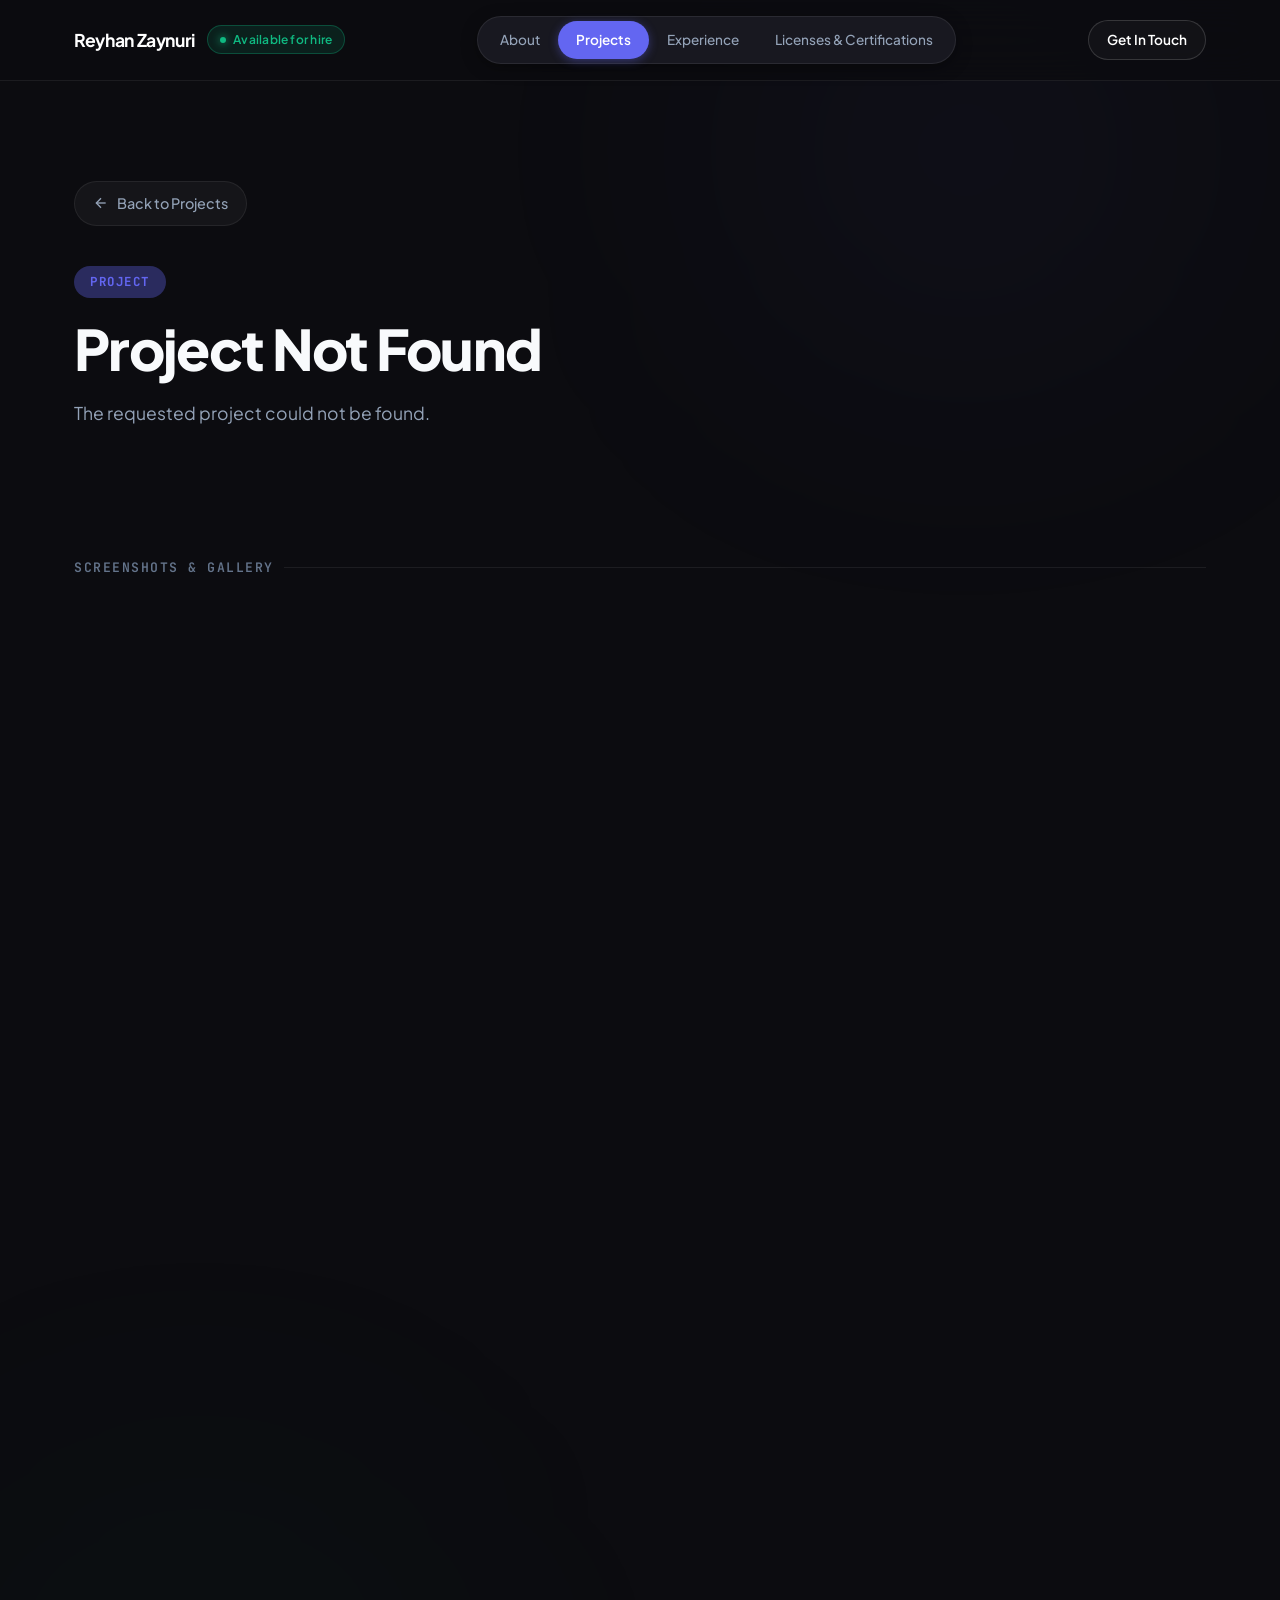
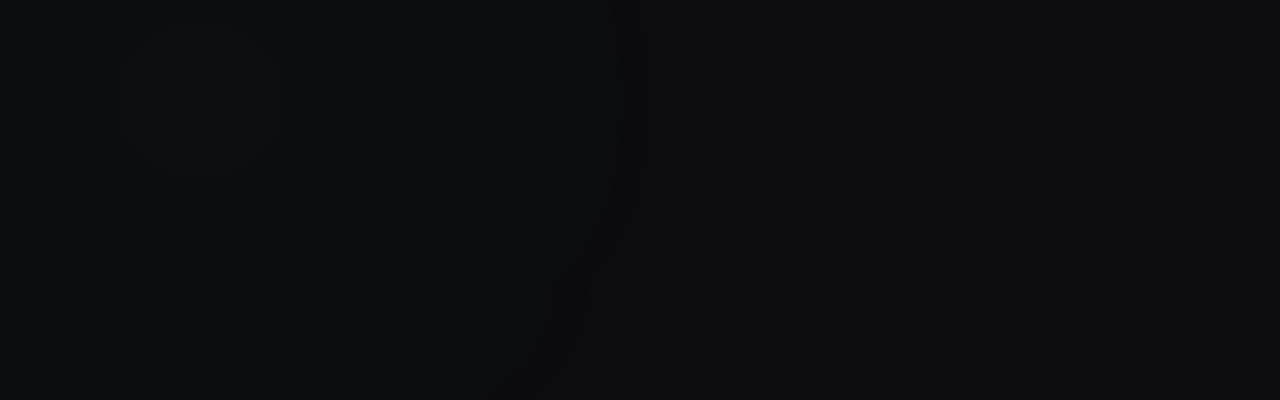
==== commit 4c775ed6: "feat: add Medicare project and mobile navigation drawer components" ====
--- a/project.html
+++ b/project.html
@@ -391,20 +391,100 @@
         <div class="nav-container">
             <a href="index.html#about" class="brand">
                 <span class="brand-name">Reyhan Zaynuri</span>
+                <span class="badge status-badge header-status">
+                    <span class="status-dot"></span>
+                    <span class="status-text">Available for hire</span>
+                </span>
             </a>
-            <nav class="nav-pills" role="navigation">
+
+            <nav class="nav-pills" id="navPills">
                 <a href="index.html#about" class="nav-pill">About</a>
                 <a href="index.html#projects" class="nav-pill active">Projects</a>
                 <a href="index.html#experience" class="nav-pill">Experience</a>
                 <a href="index.html#certifications" class="nav-pill">Licenses & Certifications</a>
             </nav>
-            <a href="index.html#contact" class="btn btn-primary-glow btn-contact-desktop">
-                <span>Get In Touch</span>
-                <svg width="15" height="15" viewBox="0 0 24 24" fill="none" stroke="currentColor" stroke-width="2">
-                    <line x1="7" y1="17" x2="17" y2="7"></line>
-                    <polyline points="7 7 17 7 17 17"></polyline>
-                </svg>
-            </a>
+
+            <div class="nav-action">
+                <a href="index.html#contact" class="btn btn-outline-sm btn-contact-desktop">Get In Touch</a>
+                <button class="mobile-menu-btn" id="mobileMenuBtn" aria-label="Toggle Navigation Menu"
+                    aria-expanded="false" aria-controls="mobileDrawer">
+                    <span class="hamburger-box">
+                        <span class="hamburger-line line-1"></span>
+                        <span class="hamburger-line line-2"></span>
+                        <span class="hamburger-line line-3"></span>
+                    </span>
+                </button>
+            </div>
+        </div>
+
+        <!-- Mobile Navigation Drawer -->
+        <div class="mobile-drawer-backdrop" id="mobileDrawerBackdrop" aria-hidden="true"></div>
+        <div class="mobile-drawer" id="mobileDrawer" aria-hidden="true">
+            <div class="mobile-drawer-inner">
+                <div class="mobile-drawer-header">
+                    <span class="badge status-badge">
+                        <span class="status-dot"></span>
+                        Available for hire
+                    </span>
+                </div>
+                <nav class="mobile-nav-links">
+                    <a href="index.html#about" class="mobile-nav-link">
+                        <span class="mobile-nav-num">00</span>
+                        <span class="mobile-nav-title">About</span>
+                    </a>
+                    <a href="index.html#projects" class="mobile-nav-link active">
+                        <span class="mobile-nav-num">01</span>
+                        <span class="mobile-nav-title">Projects</span>
+                    </a>
+                    <a href="index.html#experience" class="mobile-nav-link">
+                        <span class="mobile-nav-num">02</span>
+                        <span class="mobile-nav-title">Experience</span>
+                    </a>
+                    <a href="index.html#certifications" class="mobile-nav-link">
+                        <span class="mobile-nav-num">03</span>
+                        <span class="mobile-nav-title">Licenses & Certifications</span>
+                    </a>
+                </nav>
+                <div class="mobile-drawer-footer">
+                    <a href="index.html#contact" class="btn btn-primary-glow mobile-contact-btn">
+                        <span>Get In Touch</span>
+                        <svg width="15" height="15" viewBox="0 0 24 24" fill="none" stroke="currentColor"
+                            stroke-width="2">
+                            <line x1="7" y1="17" x2="17" y2="7"></line>
+                            <polyline points="7 7 17 7 17 17"></polyline>
+                        </svg>
+                    </a>
+                    <div class="mobile-drawer-socials">
+                        <a href="https://github.com/rzaynuri08" target="_blank" rel="noopener noreferrer"
+                            class="social-btn" aria-label="GitHub Profile">
+                            <svg width="18" height="18" viewBox="0 0 24 24" fill="none" stroke="currentColor"
+                                stroke-width="2">
+                                <path
+                                    d="M9 19c-5 1.5-5-2.5-7-3m14 6v-3.87a3.37 3.37 0 0 0-.94-2.61c3.14-.35 6.44-1.54 6.44-7A5.44 5.44 0 0 0 20 4.77 5.07 5.07 0 0 0 19.91 1S18.73.65 16 2.48a13.38 13.38 0 0 0-7 0C6.27.65 5.09 1 5.09 1A5.07 5.07 0 0 0 5 4.77a5.44 5.44 0 0 0-1.5 3.78c0 5.42 3.3 6.61 6.44 7A3.37 3.37 0 0 0 9 18.13V22">
+                                </path>
+                            </svg>
+                        </a>
+                        <a href="https://linkedin.com/in/reyhan-zaynuri-2b352321a/" target="_blank"
+                            rel="noopener noreferrer" class="social-btn" aria-label="LinkedIn Profile">
+                            <svg width="18" height="18" viewBox="0 0 24 24" fill="none" stroke="currentColor"
+                                stroke-width="2">
+                                <path
+                                    d="M16 8a6 6 0 0 1 6 6v7h-4v-7a2 2 0 0 0-2-2 2 2 0 0 0-2 2v7h-4v-7a6 6 0 0 1 6-6z">
+                                </path>
+                                <rect x="2" y="9" width="4" height="12"></rect>
+                                <circle cx="4" cy="4" r="2"></circle>
+                            </svg>
+                        </a>
+                        <a href="mailto:reyhanzaynuri3@gmail.com" class="social-btn" aria-label="Email Me">
+                            <svg width="18" height="18" viewBox="0 0 24 24" fill="none" stroke="currentColor"
+                                stroke-width="2">
+                                <rect x="2" y="4" width="20" height="16" rx="2"></rect>
+                                <path d="m22 7-8.97 5.7a1.94 1.94 0 0 1-2.06 0L2 7"></path>
+                            </svg>
+                        </a>
+                    </div>
+                </div>
+            </div>
         </div>
     </header>
 
@@ -557,6 +637,30 @@
                     { webp: 'assets/app5/1784559234206.webp', fallback: 'assets/app5/1784559234206.jpeg', alt: 'Larvae Classification — Sample Predictions' },
                     { webp: 'assets/app5/1784559234252.webp', fallback: 'assets/app5/1784559234252.jpeg', alt: 'Larvae Classification — Architecture Diagram' }
                 ]
+            },
+            6: {
+                title: 'Medicare',
+                category: 'Desktop / Backend',
+                desc: 'A comprehensive web-based pharmacy and healthcare e-commerce management system. Built with Laravel and MySQL, Medicare provides an intuitive storefront for customers to browse medicines, add items to cart, and checkout, coupled with an admin dashboard featuring real-time sales metrics, medicine inventory and expiry tracking, supplier records, and discount management.',
+                tags: ['Laravel', 'MySQL', 'Web App', 'PHP'],
+                info: [
+                    { label: 'Platform', value: 'Web Application' },
+                    { label: 'Framework', value: 'Laravel / PHP' },
+                    { label: 'Database', value: 'MySQL' },
+                    { label: 'Type', value: 'Pharmacy & E-Commerce' }
+                ],
+                images: [
+                    { webp: 'assets/app6/Screenshot 2026-02-15 114012.webp', fallback: 'assets/app6/Screenshot 2026-02-15 114012.png', alt: 'Medicare — Homepage & Hero Section' },
+                    { webp: 'assets/app6/Screenshot 2026-02-15 114250.webp', fallback: 'assets/app6/Screenshot 2026-02-15 114250.png', alt: 'Medicare — Products Catalog & Shopping Cart' },
+                    { webp: 'assets/app6/Screenshot 2026-02-15 114330.webp', fallback: 'assets/app6/Screenshot 2026-02-15 114330.png', alt: 'Medicare — Order Checkout & Voucher Discount' },
+                    { webp: 'assets/app6/Screenshot 2026-02-15 114545.webp', fallback: 'assets/app6/Screenshot 2026-02-15 114545.png', alt: 'Medicare — Transaction History & Status' },
+                    { webp: 'assets/app6/Screenshot 2026-02-15 114758.webp', fallback: 'assets/app6/Screenshot 2026-02-15 114758.png', alt: 'Medicare — Admin Dashboard & Sales Analytics' },
+                    { webp: 'assets/app6/Screenshot 2026-02-15 114942.webp', fallback: 'assets/app6/Screenshot 2026-02-15 114942.png', alt: 'Medicare — Medicine Inventory Management' },
+                    { webp: 'assets/app6/Screenshot 2026-02-15 115143.webp', fallback: 'assets/app6/Screenshot 2026-02-15 115143.png', alt: 'Medicare — Supplier Directory Management' },
+                    { webp: 'assets/app6/Screenshot 2026-02-15 115200.webp', fallback: 'assets/app6/Screenshot 2026-02-15 115200.png', alt: 'Medicare — Promo & Discount Management' },
+                    { webp: 'assets/app6/Screenshot 2026-02-15 115229.webp', fallback: 'assets/app6/Screenshot 2026-02-15 115229.png', alt: 'Medicare — Stock Purchase & Expiry Control' },
+                    { webp: 'assets/app6/Screenshot 2026-02-15 094303.webp', fallback: 'assets/app6/Screenshot 2026-02-15 094303.png', alt: 'Medicare — Database Schema / ERD' }
+                ]
             }
         };
 
@@ -697,6 +801,7 @@
             });
         });
     </script>
+    <script src="script.js"></script>
 </body>
 
 </html>
